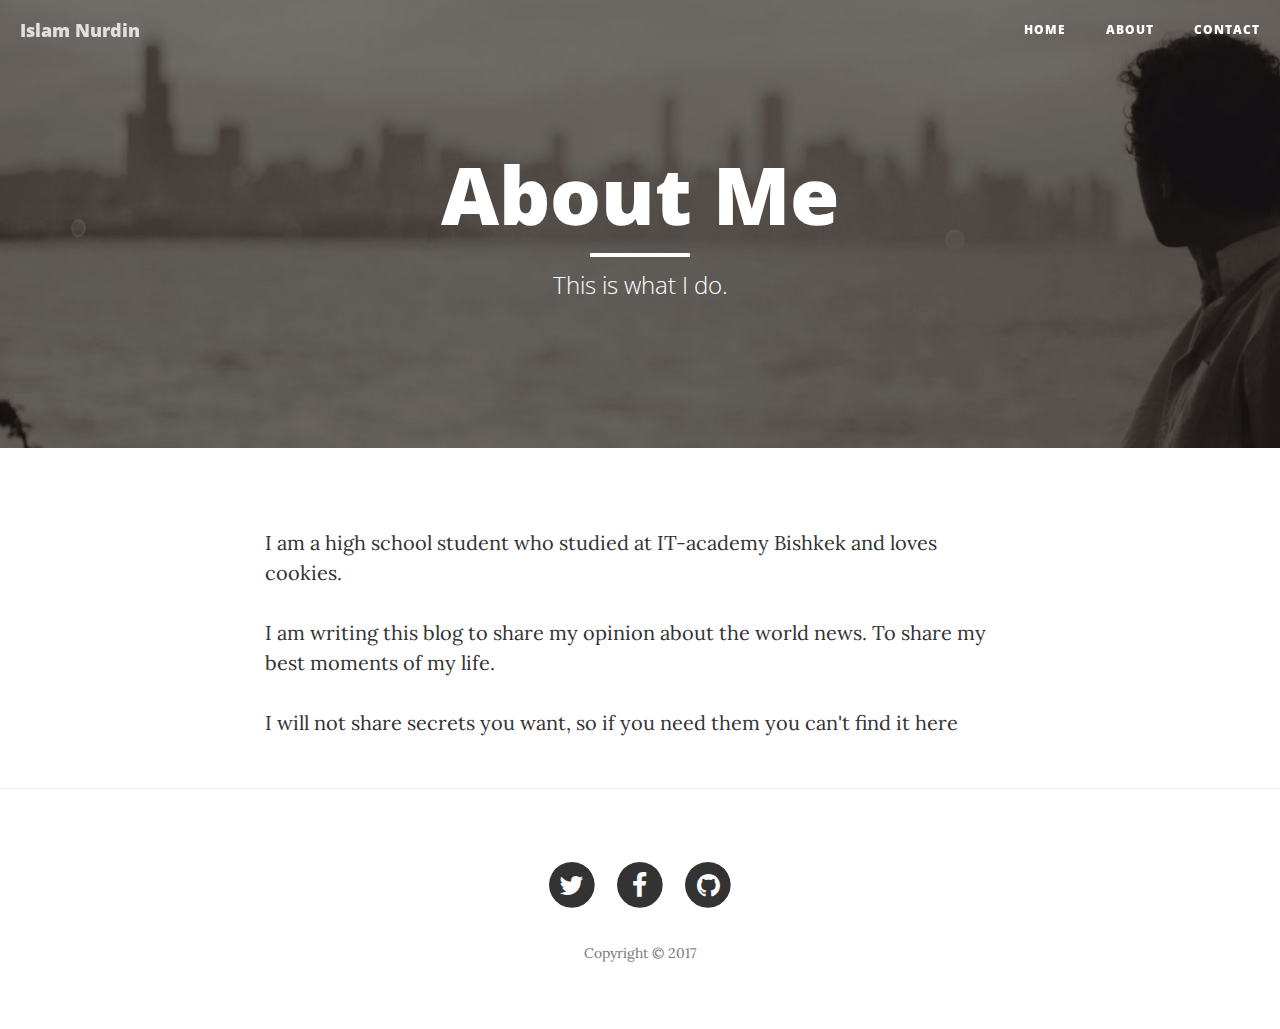
==== about.html @ 1ebc1cf4 "changed template" ====
<!DOCTYPE html>
<html lang="en">

<head>

    <meta charset="utf-8">
    <meta http-equiv="X-UA-Compatible" content="IE=edge">
    <meta name="viewport" content="width=device-width, initial-scale=1">
    <meta name="description" content="">
    <meta name="author" content="">

    <title>Islam's blog - About</title>

    <!-- Bootstrap Core CSS -->
    <link href="vendor/bootstrap/css/bootstrap.min.css" rel="stylesheet">

    <!-- Theme CSS -->
    <link href="css/clean-blog.min.css" rel="stylesheet">

    <!-- Custom Fonts -->
    <link href="vendor/font-awesome/css/font-awesome.min.css" rel="stylesheet" type="text/css">
    <link href='https://fonts.googleapis.com/css?family=Lora:400,700,400italic,700italic' rel='stylesheet' type='text/css'>
    <link href='https://fonts.googleapis.com/css?family=Open+Sans:300italic,400italic,600italic,700italic,800italic,400,300,600,700,800' rel='stylesheet' type='text/css'>

    <!-- HTML5 Shim and Respond.js IE8 support of HTML5 elements and media queries -->
    <!-- WARNING: Respond.js doesn't work if you view the page via file:// -->
    <!--[if lt IE 9]>
        <script src="https://oss.maxcdn.com/libs/html5shiv/3.7.0/html5shiv.js"></script>
        <script src="https://oss.maxcdn.com/libs/respond.js/1.4.2/respond.min.js"></script>
    <![endif]-->

</head>

<body>

    <!-- Navigation -->
    <nav class="navbar navbar-default navbar-custom navbar-fixed-top">
        <div class="container-fluid">
            <!-- Brand and toggle get grouped for better mobile display -->
            <div class="navbar-header page-scroll">
                <button type="button" class="navbar-toggle" data-toggle="collapse" data-target="#bs-example-navbar-collapse-1">
                    <span class="sr-only">Toggle navigation</span>
                    Menu <i class="fa fa-bars"></i>
                </button>
                <a class="navbar-brand" href="index.html">Islam Nurdin</a>
            </div>

            <!-- Collect the nav links, forms, and other content for toggling -->
            <div class="collapse navbar-collapse" id="bs-example-navbar-collapse-1">
                <ul class="nav navbar-nav navbar-right">
                    <li>
                        <a href="index.html">Home</a>
                    </li>
                    <li>
                        <a href="about.html">About</a>
                    </li>
                    <li>
                        <a href="contact.html">Contact</a>
                    </li>
                </ul>
            </div>
            <!-- /.navbar-collapse -->
        </div>
        <!-- /.container -->
    </nav>

    <!-- Page Header -->
    <!-- Set your background image for this header on the line below. -->
    <header class="intro-header" style="background-image: url('img/about-bg.jpg')">
        <div class="container">
            <div class="row">
                <div class="col-lg-8 col-lg-offset-2 col-md-10 col-md-offset-1">
                    <div class="page-heading">
                        <h1>About Me</h1>
                        <hr class="small">
                        <span class="subheading">This is what I do.</span>
                    </div>
                </div>
            </div>
        </div>
    </header>

    <!-- Main Content -->
    <div class="container">
        <div class="row">
            <div class="col-lg-8 col-lg-offset-2 col-md-10 col-md-offset-1">
                <p>I am a high school student who studied at IT-academy Bishkek and loves cookies.</p>
                <p>I am writing this blog to share my opinion about the world news. To share my best moments of my life.</p>
                <p>I will not share secrets you want, so if you need them you can't find it here</p>
            </div>
        </div>
    </div>

    <hr>

    <!-- Footer -->
    <footer>
        <div class="container">
            <div class="row">
                <div class="col-lg-8 col-lg-offset-2 col-md-10 col-md-offset-1">
                    <ul class="list-inline text-center">
                        <li>
                            <a href="#">
                                <span class="fa-stack fa-lg">
                                    <i class="fa fa-circle fa-stack-2x"></i>
                                    <i class="fa fa-twitter fa-stack-1x fa-inverse"></i>
                                </span>
                            </a>
                        </li>
                        <li>
                            <a href="#">
                                <span class="fa-stack fa-lg">
                                    <i class="fa fa-circle fa-stack-2x"></i>
                                    <i class="fa fa-facebook fa-stack-1x fa-inverse"></i>
                                </span>
                            </a>
                        </li>
                        <li>
                            <a href="#">
                                <span class="fa-stack fa-lg">
                                    <i class="fa fa-circle fa-stack-2x"></i>
                                    <i class="fa fa-github fa-stack-1x fa-inverse"></i>
                                </span>
                            </a>
                        </li>
                    </ul>
                    <p class="copyright text-muted">Copyright &copy; 2017</p>
                </div>
            </div>
        </div>
    </footer>

    <!-- jQuery -->
    <script src="vendor/jquery/jquery.min.js"></script>

    <!-- Bootstrap Core JavaScript -->
    <script src="vendor/bootstrap/js/bootstrap.min.js"></script>

    <!-- Contact Form JavaScript -->
    <script src="js/jqBootstrapValidation.js"></script>
    <script src="js/contact_me.js"></script>

    <!-- Theme JavaScript -->
    <script src="js/clean-blog.min.js"></script>

</body>

</html>
---- css/clean-blog.min.css ----
/*!
 * Start Bootstrap - Clean Blog v3.3.7+1 (http://startbootstrap.com/template-overviews/clean-blog)
 * Copyright 2013-2016 Start Bootstrap
 * Licensed under MIT (https://github.com/BlackrockDigital/startbootstrap/blob/gh-pages/LICENSE)
 */a,body{color:#333}.navbar-custom .nav li a,.navbar-custom .navbar-brand,h1,h2,h3,h4,h5,h6{font-weight:800}.caption,.intro-header .page-heading,.intro-header .site-heading,footer .copyright{text-align:center}body{font-family:Lora,'Times New Roman',serif;font-size:20px;-webkit-tap-highlight-color:#0085A1}.intro-header .page-heading .subheading,.intro-header .post-heading .subheading,.intro-header .site-heading .subheading,.navbar-custom,h1,h2,h3,h4,h5,h6{font-family:'Open Sans','Helvetica Neue',Helvetica,Arial,sans-serif}p{line-height:1.5;margin:30px 0}p a{text-decoration:underline}a:focus,a:hover{color:#0085A1}a img:focus,a img:hover{cursor:zoom-in}blockquote{color:#777;font-style:italic}hr.small{max-width:100px;margin:15px auto;border-width:4px;border-color:#fff}.navbar-custom{position:absolute;top:0;left:0;width:100%;z-index:3}.navbar-custom .navbar-header .navbar-toggle{color:#777;font-weight:800;text-transform:uppercase;font-size:12px}.navbar-custom .nav li a{text-transform:uppercase;font-size:12px;letter-spacing:1px}@media only screen and (min-width:768px){.navbar-custom{background:0 0;border-bottom:1px solid transparent}.navbar-custom .navbar-brand{color:#fff;padding:20px}.navbar-custom .navbar-brand:focus,.navbar-custom .navbar-brand:hover{color:rgba(255,255,255,.8)}.navbar-custom .nav li a{color:#fff;padding:20px}.navbar-custom .nav li a:focus,.navbar-custom .nav li a:hover{color:rgba(255,255,255,.8)}}@media only screen and (min-width:1170px){.navbar-custom{-webkit-transition:background-color .3s;-moz-transition:background-color .3s;transition:background-color .3s;-webkit-transform:translate3d(0,0,0);-moz-transform:translate3d(0,0,0);-ms-transform:translate3d(0,0,0);-o-transform:translate3d(0,0,0);transform:translate3d(0,0,0);-webkit-backface-visibility:hidden;backface-visibility:hidden}.navbar-custom.is-fixed{position:fixed;top:-61px;background-color:rgba(255,255,255,.9);border-bottom:1px solid #f2f2f2;-webkit-transition:-webkit-transform .3s;-moz-transition:-moz-transform .3s;transition:transform .3s}.navbar-custom.is-fixed .navbar-brand{color:#333}.navbar-custom.is-fixed .navbar-brand:focus,.navbar-custom.is-fixed .navbar-brand:hover{color:#0085A1}.navbar-custom.is-fixed .nav li a{color:#333}.navbar-custom.is-fixed .nav li a:focus,.navbar-custom.is-fixed .nav li a:hover{color:#0085A1}.navbar-custom.is-visible{-webkit-transform:translate3d(0,100%,0);-moz-transform:translate3d(0,100%,0);-ms-transform:translate3d(0,100%,0);-o-transform:translate3d(0,100%,0);transform:translate3d(0,100%,0)}}.intro-header{background:center center no-repeat;-webkit-background-size:cover;-moz-background-size:cover;background-size:cover;-o-background-size:cover;margin-bottom:50px}.intro-header .page-heading,.intro-header .post-heading,.intro-header .site-heading{padding:100px 0 50px;color:#fff}.intro-header .page-heading h1,.intro-header .site-heading h1{margin-top:0;font-size:50px}.intro-header .page-heading .subheading,.intro-header .site-heading .subheading{font-size:24px;line-height:1.1;display:block;font-weight:300;margin:10px 0 0}@media only screen and (min-width:768px){.intro-header .page-heading,.intro-header .post-heading,.intro-header .site-heading{padding:150px 0}.intro-header .page-heading h1,.intro-header .site-heading h1{font-size:80px}}.intro-header .post-heading h1{font-size:35px}.intro-header .post-heading .meta,.intro-header .post-heading .subheading{line-height:1.1;display:block}.intro-header .post-heading .subheading{font-size:24px;margin:10px 0 30px;font-weight:600}.intro-header .post-heading .meta{font-family:Lora,'Times New Roman',serif;font-style:italic;font-weight:300;font-size:20px}.intro-header .post-heading .meta a{color:#fff}@media only screen and (min-width:768px){.intro-header .post-heading h1{font-size:55px}.intro-header .post-heading .subheading{font-size:30px}}.post-preview>a{color:#333}.post-preview>a:focus,.post-preview>a:hover{text-decoration:none;color:#0085A1}.post-preview>a>.post-title{font-size:30px;margin-top:30px;margin-bottom:10px}.post-preview>a>.post-subtitle{margin:0 0 10px;font-weight:300}.post-preview>.post-meta{color:#777;font-size:18px;font-style:italic;margin-top:0}.post-preview>.post-meta>a{text-decoration:none;color:#333}.post-preview>.post-meta>a:focus,.post-preview>.post-meta>a:hover{color:#0085A1;text-decoration:underline}@media only screen and (min-width:768px){.post-preview>a>.post-title{font-size:36px}}.section-heading{font-size:36px;margin-top:60px;font-weight:700}.btn,.pager li>a,.pager li>span{font-family:'Open Sans','Helvetica Neue',Helvetica,Arial,sans-serif;text-transform:uppercase;font-weight:800;letter-spacing:1px}.caption{font-size:14px;padding:10px;font-style:italic;margin:0;display:block;border-bottom-right-radius:5px;border-bottom-left-radius:5px}footer{padding:50px 0 65px}footer .list-inline{margin:0;padding:0}footer .copyright{font-size:14px;margin-bottom:0}.floating-label-form-group{font-size:14px;position:relative;margin-bottom:0;padding-bottom:.5em;border-bottom:1px solid #eee}.floating-label-form-group input,.floating-label-form-group textarea{z-index:1;position:relative;padding-right:0;padding-left:0;border:none;border-radius:0;font-size:1.5em;background:0 0;box-shadow:none!important;resize:none}.floating-label-form-group label{display:block;z-index:0;position:relative;top:2em;margin:0;font-size:.85em;line-height:1.764705882em;vertical-align:middle;vertical-align:baseline;opacity:0;-webkit-transition:top .3s ease,opacity .3s ease;-moz-transition:top .3s ease,opacity .3s ease;-ms-transition:top .3s ease,opacity .3s ease;transition:top .3s ease,opacity .3s ease}.floating-label-form-group::not(:first-child){padding-left:14px;border-left:1px solid #eee}.floating-label-form-group-with-value label{top:0;opacity:1}.floating-label-form-group-with-focus label{color:#0085A1}form .row:first-child .floating-label-form-group{border-top:1px solid #eee}.btn{font-size:14px;border-radius:0;padding:15px 25px}.btn-lg{font-size:16px;padding:25px 35px}.btn-default:focus,.btn-default:hover{background-color:#0085A1;border:1px solid #0085A1;color:#fff}.pager{margin:20px 0 0}.pager li>a,.pager li>span{font-size:14px;padding:15px 25px;background-color:#fff;border-radius:0}.pager li>a:focus,.pager li>a:hover{color:#fff;background-color:#0085A1;border:1px solid #0085A1}.pager .disabled>a,.pager .disabled>a:focus,.pager .disabled>a:hover,.pager .disabled>span{color:#777;background-color:#333;cursor:not-allowed}::-moz-selection{color:#fff;text-shadow:none;background:#0085A1}::selection{color:#fff;text-shadow:none;background:#0085A1}img::selection{color:#fff;background:0 0}img::-moz-selection{color:#fff;background:0 0}
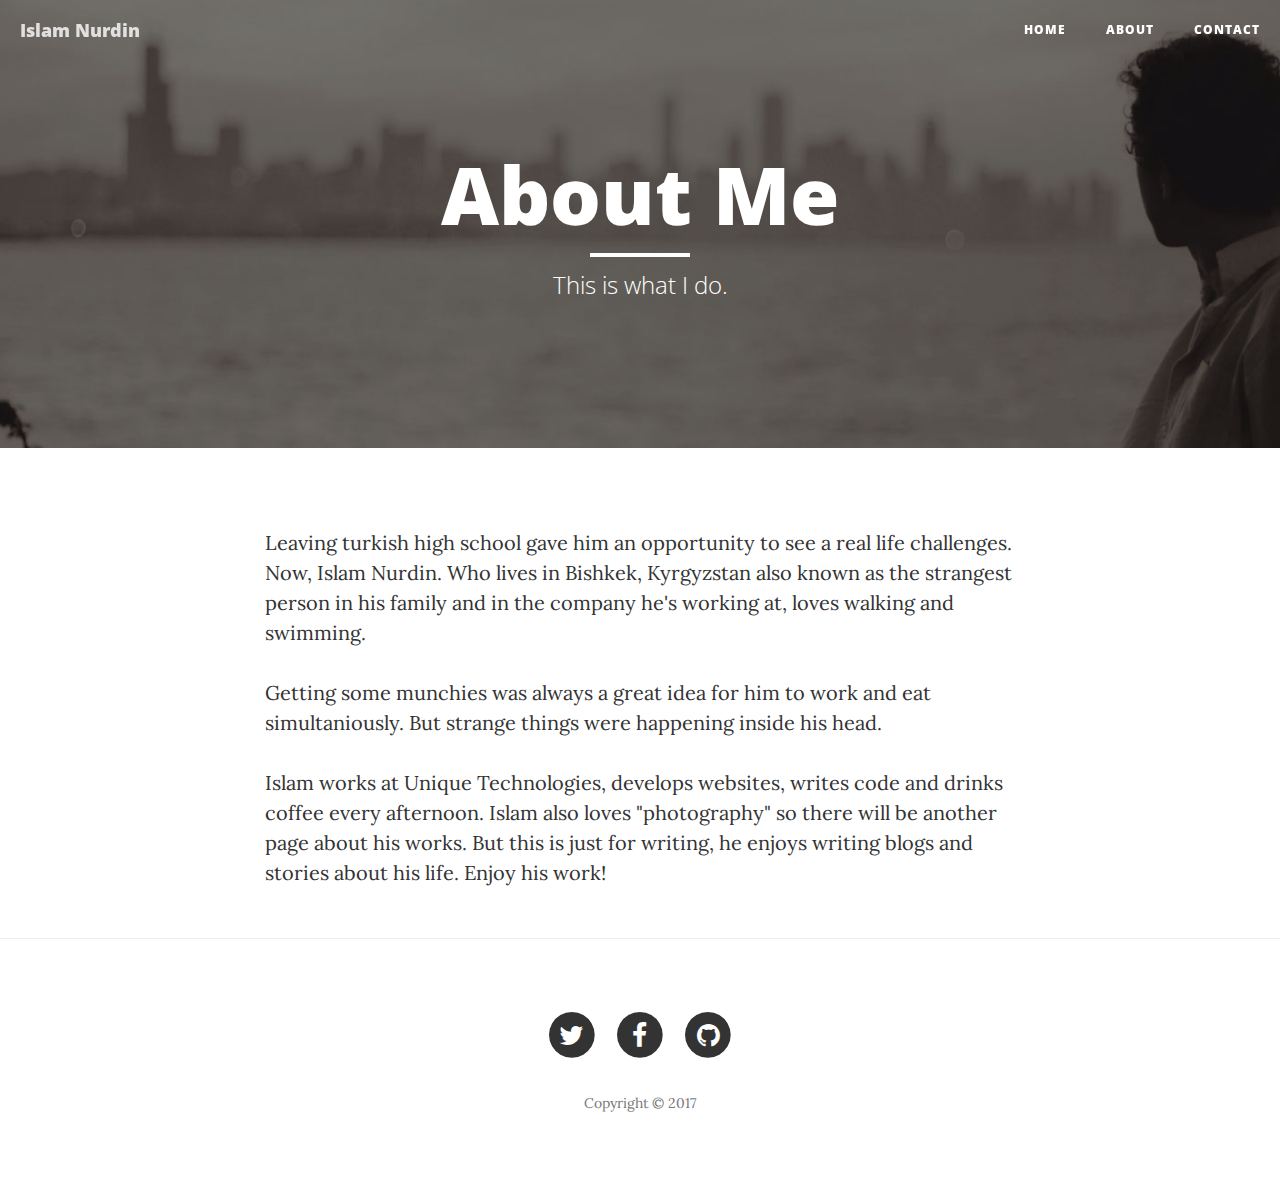
==== commit 34b43d09: "modified about.html" ====
--- a/about.html
+++ b/about.html
@@ -84,9 +84,9 @@
     <div class="container">
         <div class="row">
             <div class="col-lg-8 col-lg-offset-2 col-md-10 col-md-offset-1">
-                <p>I am a high school student who studied at IT-academy Bishkek and loves cookies.</p>
-                <p>I am writing this blog to share my opinion about the world news. To share my best moments of my life.</p>
-                <p>I will not share secrets you want, so if you need them you can't find it here</p>
+                <p>Leaving turkish high school gave him an opportunity to see a real life challenges. Now, Islam Nurdin. Who lives in Bishkek, Kyrgyzstan also known as the strangest person in his family and in the company he's working at, loves walking and swimming.</p>
+                <p>Getting some munchies was always a great idea for him to work and eat simultaniously. But strange things were happening inside his head.</p>
+                <p>Islam works at Unique Technologies, develops websites, writes code and drinks coffee every afternoon. Islam also loves "photography" so there will be another page about his works. But this is just for writing, he enjoys writing blogs and stories about his life. Enjoy his work!</p>
             </div>
         </div>
     </div>
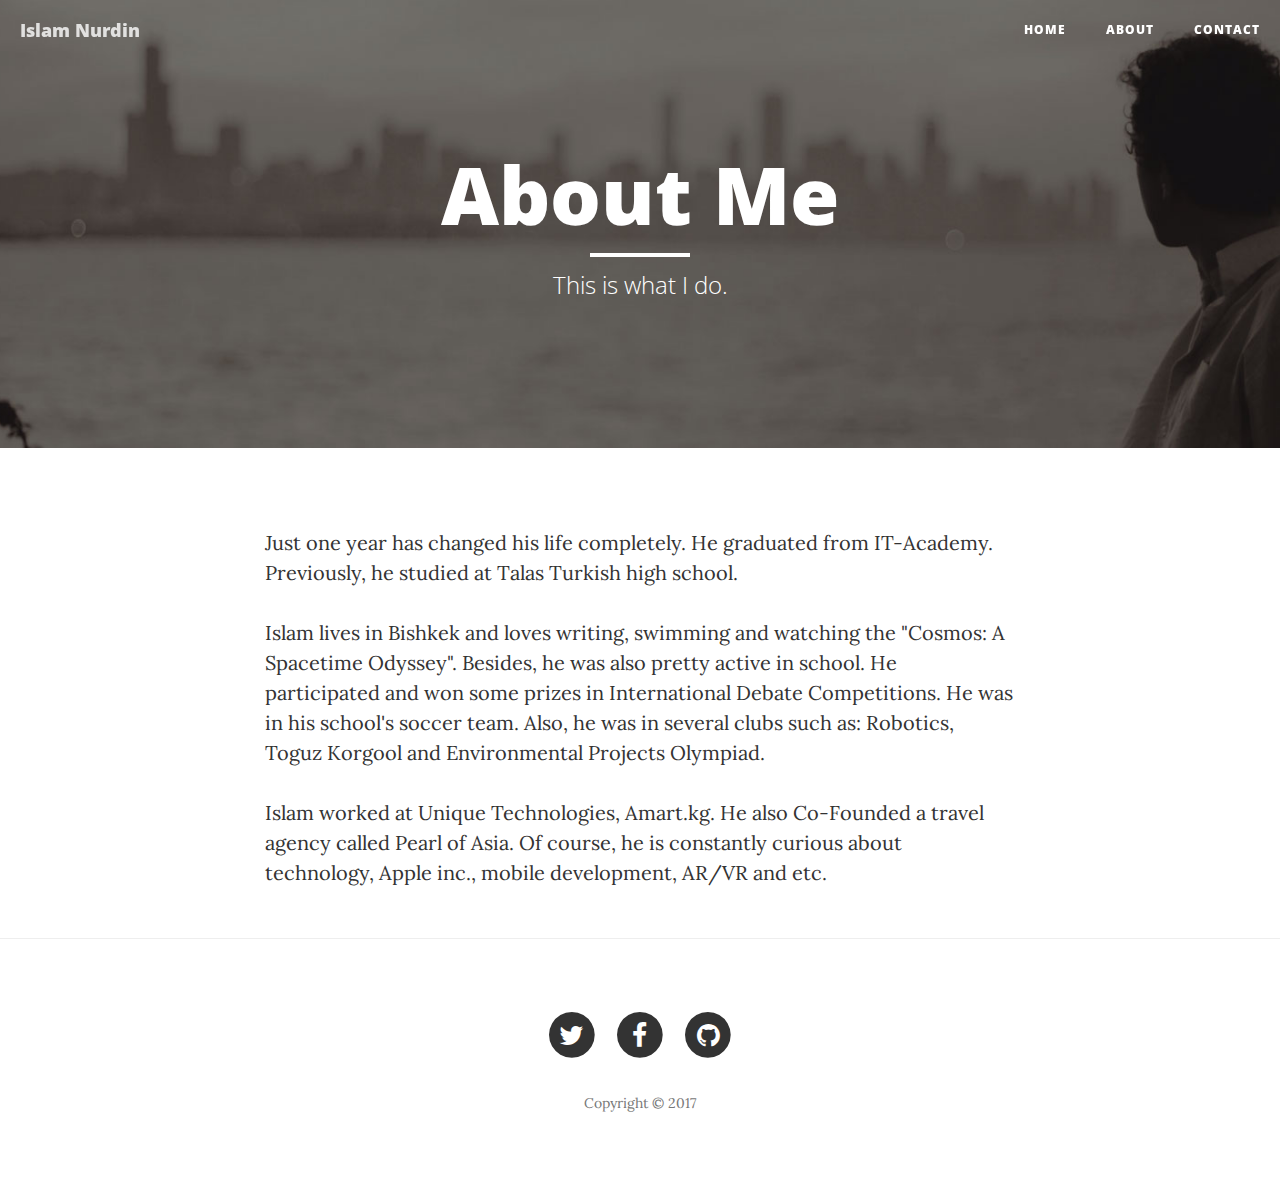
==== commit 0d420d8a: "Update about.html" ====
--- a/about.html
+++ b/about.html
@@ -84,9 +84,9 @@
     <div class="container">
         <div class="row">
             <div class="col-lg-8 col-lg-offset-2 col-md-10 col-md-offset-1">
-                <p>Leaving turkish high school gave him an opportunity to see a real life challenges. Now, Islam Nurdin. Who lives in Bishkek, Kyrgyzstan also known as the strangest person in his family and in the company he's working at, loves walking and swimming.</p>
-                <p>Getting some munchies was always a great idea for him to work and eat simultaniously. But strange things were happening inside his head.</p>
-                <p>Islam works at Unique Technologies, develops websites, writes code and drinks coffee every afternoon. Islam also loves "photography" so there will be another page about his works. But this is just for writing, he enjoys writing blogs and stories about his life. Enjoy his work!</p>
+                <p>Just one year has changed his life completely. He graduated from IT-Academy. Previously, he studied at Talas Turkish high school.</p>
+                <p>Islam lives in Bishkek and loves writing, swimming and watching the "Cosmos: A Spacetime Odyssey". Besides, he was also pretty active in school. He participated and won some prizes in International Debate Competitions. He was in his school's soccer team. Also, he was in several clubs such as: Robotics, Toguz Korgool and Environmental Projects Olympiad.</p>
+                <p>Islam worked at Unique Technologies, Amart.kg. He also Co-Founded a travel agency called Pearl of Asia. Of course, he is constantly curious about technology, Apple inc., mobile development, AR/VR and etc.</p>
             </div>
         </div>
     </div>
